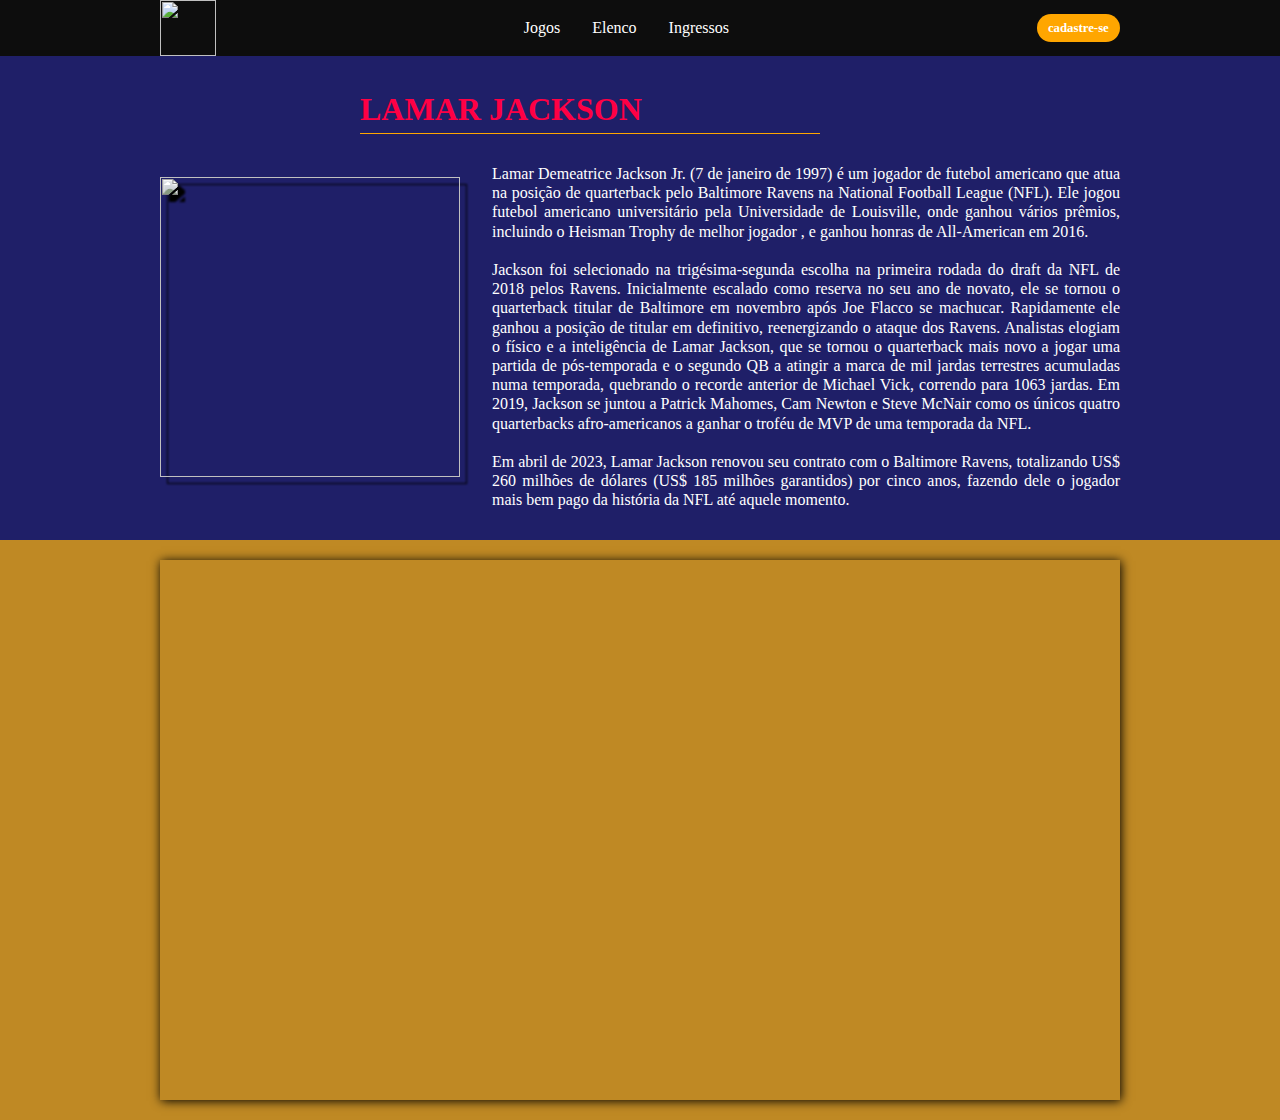
==== baltimor/index.html @ 1af72f20 "a" ====
<html lang="pt-br">
<head>
    <meta charset="UTF-8">
    <meta name="viewport" content="width=device-width, initial-scale=1.0">
    <link rel="stylesheet" href="https://cdnjs.cloudflare.com/ajax/libs/font-awesome/6.5.1/css/all.min.css" integrity="sha512-DTOQO9RWCH3ppGqcWaEA1BIZOC6xxalwEsw9c2QQeAIftl+Vegovlnee1c9QX4TctnWMn13TZye+giMm8e2LwA==" crossorigin="anonymous" referrerpolicy="no-referrer" />
    <link rel="stylesheet" href="style.css">
    <title>Baltmor Ravens</title>
</head>
<body>
    <header>
        <div class="nav">
            <div class="logo"><a href="#"><img src="https://static.www.nfl.com/t_q-best/league/api/clubs/logos/BAL" alt=""></a></div>   
            <ul class="links">
                <li><a href="#Jogos">Jogos</a></li>
                <li><a href="#Elenco">Elenco</a></li>
                <li><a href="#Ingressos">Ingressos</a></li>
            </ul>
            <li class="login"><a href="#">cadastre-se</a></li>
            <div class="icone_bar">
                <i class="fa-solid fa-bars"></i>
            </div>

            <div class="menu_flutu">
                <ul class="links">
                    <li><a href="#Jogos">Jogos</a></li>
                    <li><a href="#Elenco">Elenco</a></li>
                    <li><a href="#Ingressos">Ingressos</a></li>
                </ul>
                <li><a href="#" class="login">cadastre-se</a></li>
            </div>
        </div>
    </header>

    <div class="qb">
        <h1 class="oi">lamar jackson</h1>
        <div class="lamar">
            <div class="lamar_img">
                <a href="https://en.wikipedia.org/wiki/Lamar_Jackson" target="_blank"><abbr title="Lamar Sexo"><img src="https://images-wixmp-ed30a86b8c4ca887773594c2.wixmp.com/f/7827b2c1-5dcb-455b-8653-0e324f8adb1c/dde52du-dfa3613a-443c-49a7-a60e-255e2f9f784d.png/v1/fill/w_1280,h_2074/lamar_jackson__baltimore_ravens____nfl_by_nicolopez2602_dde52du-fullview.png?token=eyJ0eXAiOiJKV1QiLCJhbGciOiJIUzI1NiJ9.[base64].3db6eNv-_tJ2lJtIv1i7k81eucKSnkR_ORi7ML09j5Y" alt=""></abbr></a>
            </div>

            <div class="lamar_info">
                <p>Lamar Demeatrice Jackson Jr. (7 de janeiro de 1997) é 
                 um jogador de futebol americano que atua na posição de 
                 quarterback pelo Baltimore Ravens na National Football 
                 League (NFL). Ele jogou futebol americano universitário 
                 pela Universidade de Louisville, onde ganhou vários 
                 prêmios, incluindo o Heisman Trophy de melhor jogador
                 , e ganhou honras de All-American em 2016. <span>Ver mais...</span></p>
                <br>
                <div class="info_d">
                    <p>Jackson foi selecionado na trigésima-segunda escolha na primeira rodada do draft da NFL de 2018 pelos Ravens. Inicialmente escalado como reserva no seu ano de novato, ele se tornou o quarterback titular de Baltimore em novembro após Joe Flacco se machucar. Rapidamente ele ganhou a posição de titular em definitivo, reenergizando o ataque dos Ravens. Analistas elogiam o físico e a inteligência de Lamar Jackson, que se tornou o quarterback mais novo a jogar uma partida de pós-temporada e o segundo QB a atingir a marca de mil jardas terrestres acumuladas numa temporada, quebrando o recorde anterior de Michael Vick, correndo para 1063 jardas. Em 2019, Jackson se juntou a Patrick Mahomes, Cam Newton e Steve McNair como os únicos quatro quarterbacks afro-americanos a ganhar o troféu de MVP de uma temporada da NFL.</p>
                    <br>
                    <p>Em abril de 2023, Lamar Jackson renovou seu contrato com o Baltimore Ravens, totalizando US$ 260 milhões de dólares (US$ 185 milhões garantidos) por cinco anos, fazendo dele o jogador mais bem pago da história da NFL até aquele momento.</p>
                </div>
            </div>
        </div>
    </div>

    <div class="bg">
        <div class="video_bg">
            <div class="video"><iframe width="560" height="315" src="https://www.youtube.com/embed/t9xMHFQeo_M?si=jAsIgoBw-pmY7R0C" title="YouTube video player" frameborder="0" allow="accelerometer; autoplay; clipboard-write; encrypted-media; gyroscope; picture-in-picture; web-share" allowfullscreen></iframe></div>
        </div>
    </div>

    <script>
        setTimeout(()=>{
                document.querySelectorAll('.lamar_info')[0]
                .classList.add('animacao-lamarinfo');
                document.querySelectorAll('.oi')[0]
                .classList.add('animacao-h1');
                document.querySelectorAll('.lamar_img')[0]
                .classList.add('animacao-lamar');
           },500);

        document.querySelector('.lamar_info span')
        .addEventListener('click', ()=>{
            var infoD = document.querySelector('.info_d');
            var span = document.querySelector('.lamar_info span');

            if(infoD.classList.contains('animacao-info_d')){
                infoD.classList.remove('animacao-info_d');
                span.innerHTML = 'Ver mais...';
            }else{
                infoD.classList.add('animacao-info_d');
                span.innerHTML = 'Ver menos...';
            }        
        })

        document.querySelector('.icone_bar')
        .addEventListener('click', ()=>{
            var menu_flutu = document.querySelector('.menu_flutu');
            var bar = document.querySelector('.icone_bar');

            if(menu_flutu.classList.contains('show-menu_flutu')){
                menu_flutu.classList.remove('show-menu_flutu');
            }else{
                menu_flutu.classList.add('show-menu_flutu');
            }        
        })
    </script>
</body>
</html>
---- baltimor/style.css ----
body{
    background-color: var(--cor1);
}

@font-face {
    font-family: Jackpot;
    src: url(fontes/Jackpot.ttf);
    font-weight: normal;
}

:root{
    --cor1: #1f1f68;
    --cor2: #ffa600;
    --cor3: #ff0044;
    --cor4: #0D0D0D;
    --cor5: #ffffff;

    --font-destaque: 'Jackpot';
}

*{
    margin: 0px;
    padding: 0px;
}

li{
    list-style: none;
}

a{
    text-decoration: none;
    color: var(--cor5);
}

header{
    position: relative;
    background-color: var(--cor4);
    padding: 0 2rem;
}

.nav{
    display: flex;
    flex-wrap: wrap;
    justify-content: space-between;
    align-items: center;
    margin: 0px auto;
    max-width: 960px;
}

.logo img{
    width: 3.5rem;
}

.logo a::after{
    content: " ";
    height: 1px;
    width: 0%;
    background-color: var(--cor2);
    bottom: 0px;
    left: 0px;
    position: absolute;
}

.logo a:hover::after{
    width: 100%;
    transition: 1s;
}

.logo img:hover{
    filter: grayscale(80%);
}

.links{
    display: flex;
    gap: 2rem;
}

.links a{
    cursor: pointer;
    position: relative;
}

.links a::after{
    content: " ";
    height: 1px;
    width: 0%;
    background-color: var(--cor2);
    bottom: 0px;
    left: 0px;
    position: absolute;
}

.links a:hover::after{
    width: 100%;
    transition: 1s;
}

.links a:hover{
    color: var(--cor2);
    transition: .5s;
}

.login{
    font-size: 0.8rem;
    font-weight: bold;
    color: var(--cor5);
    background-color: var(--cor2);
    padding: 0.4rem 0.7rem;
    border-radius: 20px;
    transition: scale .5s ease;
}

.login:hover{
    background-color: var(--cor3);
    scale: 1.2;
}

.login:active{
    scale: .95;
}

.icone_bar{
    font-size: 1.7rem;
    display: none;
    color: var(--cor5);
    cursor: pointer;
}

.icone_bar:hover{
    color: gray;
    transition: 1s;
}

.menu_flutu{
    display: none;
    width: 200px;
    height: 200px;
    background-color: rgba(255, 255, 255, 0.386);
    backdrop-filter: blur(10px);
    position: absolute;
    top: 70px;
    border-radius: 10px;   
    transition: 1s;
    transform: translateX(-120%);
}

.show-menu_flutu{
    transform: translateX(0);
    transition: 1s;
}

.menu_flutu a::after{
    background-color: #1f1f68;
}

.menu_flutu .links{
    display: block;
    text-align: center;
}

.menu_flutu li{
    display: flex;
    justify-content: center;
    align-items: center;
}

.menu_flutu .links li a{
    color: rgb(255, 255, 255);
    width: 100%;
    padding: .7rem;
    text-align: center;
    border-bottom: 1px solid rgba(0, 0, 0, 0.315);
}

.menu_flutu .links li a:hover{
    color: black;
    background-color: rgba(255, 255, 255, 0.208);
    transition: .5s;
}

.menu_flutu .login{
    display: block;
    margin: .7rem;
    width: 100%;
    text-align: center;
}

.menu_flutu .login:hover{
    scale: 1.1;
}

@media(max-width: 600px){
    .icone_bar{
        display: block;
    }

    .links, .login{
        display: none;
    
    }

    .menu_flutu{
        display: block;
    }
}
.qb{
    margin: 0 auto;
    max-width: 960px;
    padding: 30px 2rem;
}

.qb h1{
    font-size: 2rem;
    text-transform: uppercase;
    color: var(--cor3);
    margin-bottom: 10px;
    padding: 5px 0px;
    border-bottom: 1px solid var(--cor2);
}

.animacao-h1{
    margin-right: 300px;
    margin-left: 200px;
    transition: 2.5s;
}

.lamar{
    display: flex;
    flex-wrap: wrap;
    align-items: center;
    gap: 2rem;
}

.lamar_img{
    filter: blur(15px);
    transform: translateX(50%);
}

.animacao-lamar{
    filter: blur(0px);
    transform: translateX(0);
    transition: 2s;
}

.lamar_img img{
    width: min(300px, 50vw);
    filter: drop-shadow(7px 7px 1px black)grayscale(80%);
    transition: scale 1s ease, filter 1s cubic-bezier
    (0.175, 0.885, 0.32, 1.275);
}

.lamar_img img:hover{
    filter: drop-shadow(7px 7px 10px rgba(255, 255, 255, 0.044));
    scale: 1.05;
    transition: 1s;
}

.lamar_info{
    margin-top: 20px;
    flex: 1 1 300px;
    text-align: justify;
    align-self: start;
    line-height: 1.2rem;
    color: var(--cor5);
    opacity: 0;
}

.animacao-lamarinfo{
    opacity: 1;
    transition: 1s;
}

.lamar_info span{
    display: none;
    color: blue;
    cursor: pointer;
    transition: 1s;
}

.lamar_info span:hover{
    color: #ffa600;
    transition: 1s;
}

@media(max-width:850px){
    .animacao-h1{
        margin-right: 280px;
        margin-left: 140px;
    }
}

@media(max-width:695px){
    .lamar_img{
        margin: 0 auto;
    }

    .info_d{
        overflow: hidden;
        height: 10px;
        transition: 1s;
    }

    .animacao-info_d{
        height: 550px;
        transition: 1s;
    }

    .lamar_info span{
        display: inline-block;
    }

    .animacao-h1{
        margin-left: 50px;
        margin-right: 70px;
        transition: 1s;
    }

    .lamar_info{
        margin-top: 0;
    }
}

.bg{
    background-color: #BF8924;
    padding:  20px 2rem;
}

.video_bg{
    max-width: 960px;
    margin: 0 auto;
}

.video{
    padding-bottom: 56.27%;
    position: relative;
}

.video > iframe{
    position: absolute;
    width: 100%;
    height: 100%;
    box-shadow: 1px 1px 10px black;
}
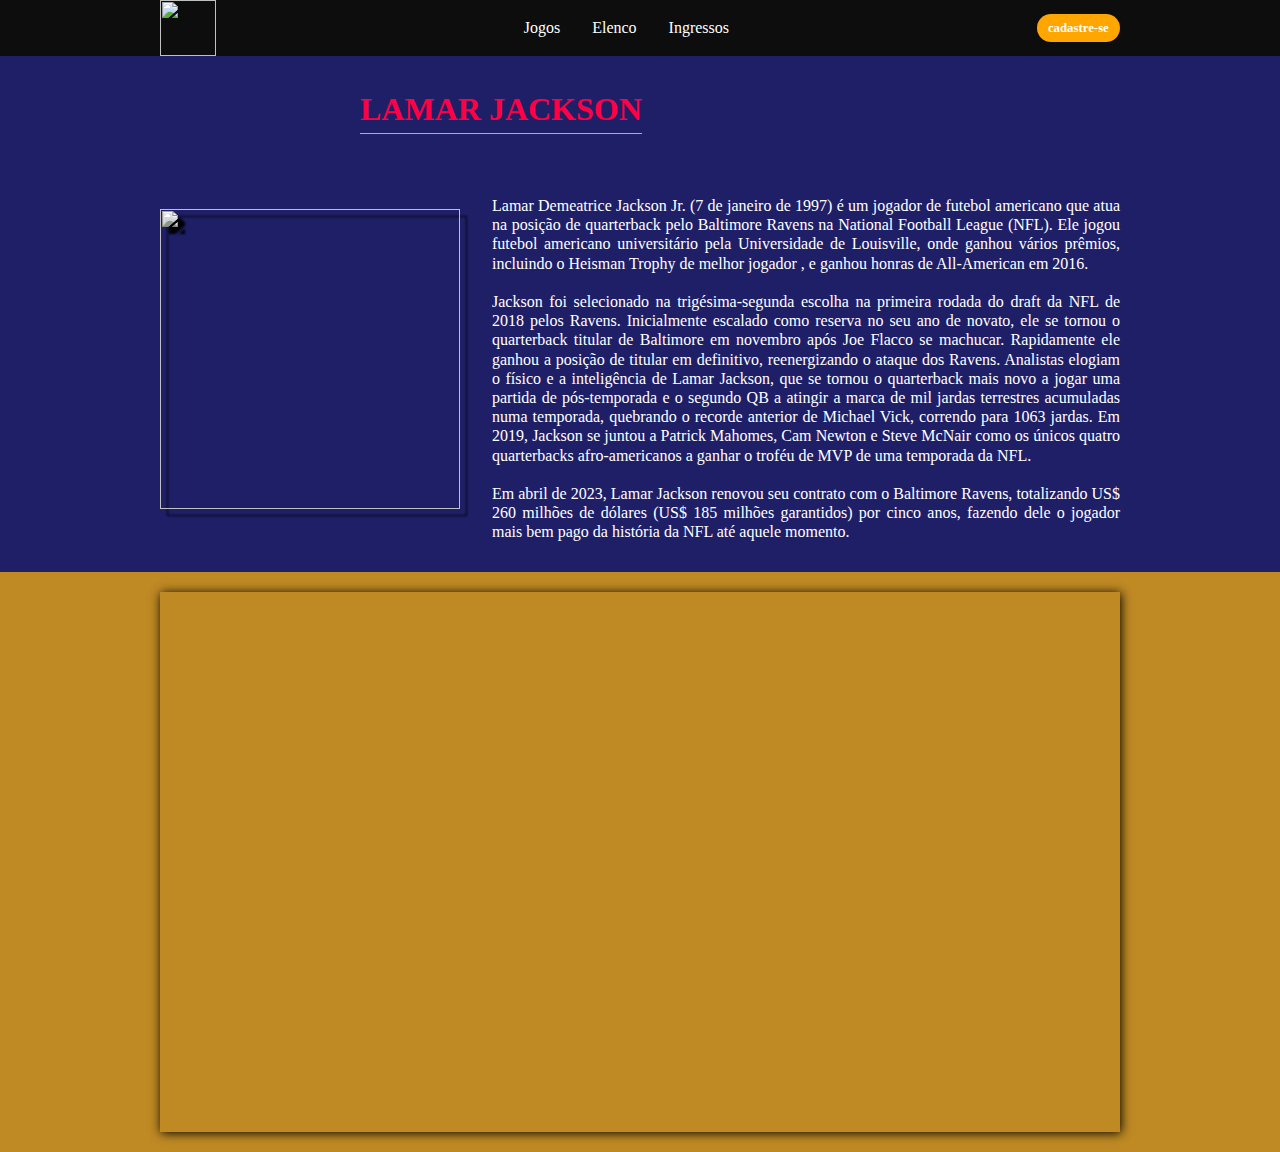
==== commit cb199ec9: "a" ====
--- a/baltimor/index.html
+++ b/baltimor/index.html
@@ -16,6 +16,7 @@
                 <li><a href="#Ingressos">Ingressos</a></li>
             </ul>
             <li class="login"><a href="#">cadastre-se</a></li>
+
             <div class="icone_bar">
                 <i class="fa-solid fa-bars"></i>
             </div>
@@ -31,72 +32,36 @@
         </div>
     </header>
 
-    <div class="qb">
-        <h1 class="oi">lamar jackson</h1>
+    <section class="qb">
         <div class="lamar">
+            <h1 class="oi">lamar jackson</h1>
             <div class="lamar_img">
                 <a href="https://en.wikipedia.org/wiki/Lamar_Jackson" target="_blank"><abbr title="Lamar Sexo"><img src="https://images-wixmp-ed30a86b8c4ca887773594c2.wixmp.com/f/7827b2c1-5dcb-455b-8653-0e324f8adb1c/dde52du-dfa3613a-443c-49a7-a60e-255e2f9f784d.png/v1/fill/w_1280,h_2074/lamar_jackson__baltimore_ravens____nfl_by_nicolopez2602_dde52du-fullview.png?token=eyJ0eXAiOiJKV1QiLCJhbGciOiJIUzI1NiJ9.[base64].3db6eNv-_tJ2lJtIv1i7k81eucKSnkR_ORi7ML09j5Y" alt=""></abbr></a>
             </div>
-
+    
             <div class="lamar_info">
                 <p>Lamar Demeatrice Jackson Jr. (7 de janeiro de 1997) é 
-                 um jogador de futebol americano que atua na posição de 
-                 quarterback pelo Baltimore Ravens na National Football 
-                 League (NFL). Ele jogou futebol americano universitário 
-                 pela Universidade de Louisville, onde ganhou vários 
-                 prêmios, incluindo o Heisman Trophy de melhor jogador
-                 , e ganhou honras de All-American em 2016. <span>Ver mais...</span></p>
+                    um jogador de futebol americano que atua na posição de 
+                    quarterback pelo Baltimore Ravens na National Football 
+                    League (NFL). Ele jogou futebol americano universitário 
+                    pela Universidade de Louisville, onde ganhou vários 
+                    prêmios, incluindo o Heisman Trophy de melhor jogador
+                    , e ganhou honras de All-American em 2016. <span>Ver mais...</span></p>
                 <br>
                 <div class="info_d">
                     <p>Jackson foi selecionado na trigésima-segunda escolha na primeira rodada do draft da NFL de 2018 pelos Ravens. Inicialmente escalado como reserva no seu ano de novato, ele se tornou o quarterback titular de Baltimore em novembro após Joe Flacco se machucar. Rapidamente ele ganhou a posição de titular em definitivo, reenergizando o ataque dos Ravens. Analistas elogiam o físico e a inteligência de Lamar Jackson, que se tornou o quarterback mais novo a jogar uma partida de pós-temporada e o segundo QB a atingir a marca de mil jardas terrestres acumuladas numa temporada, quebrando o recorde anterior de Michael Vick, correndo para 1063 jardas. Em 2019, Jackson se juntou a Patrick Mahomes, Cam Newton e Steve McNair como os únicos quatro quarterbacks afro-americanos a ganhar o troféu de MVP de uma temporada da NFL.</p>
                     <br>
-                    <p>Em abril de 2023, Lamar Jackson renovou seu contrato com o Baltimore Ravens, totalizando US$ 260 milhões de dólares (US$ 185 milhões garantidos) por cinco anos, fazendo dele o jogador mais bem pago da história da NFL até aquele momento.</p>
+                    <p>Em abril de 2023, Lamar Jackson renovou seu contrato com o Baltimore Ravens, totalizando US$ 260 milhões de dólares (US$ 185 milhões garantidos) por cinco anos, fazendo dele o jogador mais bem pago da história da NFL até aquele momento.<span>Ver menos...</span></p>
                 </div>
             </div>
-        </div>
-    </div>
+        </div>        
+    </section>
 
-    <div class="bg">
+    <section class="bg">
         <div class="video_bg">
             <div class="video"><iframe width="560" height="315" src="https://www.youtube.com/embed/t9xMHFQeo_M?si=jAsIgoBw-pmY7R0C" title="YouTube video player" frameborder="0" allow="accelerometer; autoplay; clipboard-write; encrypted-media; gyroscope; picture-in-picture; web-share" allowfullscreen></iframe></div>
         </div>
-    </div>
-
-    <script>
-        setTimeout(()=>{
-                document.querySelectorAll('.lamar_info')[0]
-                .classList.add('animacao-lamarinfo');
-                document.querySelectorAll('.oi')[0]
-                .classList.add('animacao-h1');
-                document.querySelectorAll('.lamar_img')[0]
-                .classList.add('animacao-lamar');
-           },500);
-
-        document.querySelector('.lamar_info span')
-        .addEventListener('click', ()=>{
-            var infoD = document.querySelector('.info_d');
-            var span = document.querySelector('.lamar_info span');
-
-            if(infoD.classList.contains('animacao-info_d')){
-                infoD.classList.remove('animacao-info_d');
-                span.innerHTML = 'Ver mais...';
-            }else{
-                infoD.classList.add('animacao-info_d');
-                span.innerHTML = 'Ver menos...';
-            }        
-        })
-
-        document.querySelector('.icone_bar')
-        .addEventListener('click', ()=>{
-            var menu_flutu = document.querySelector('.menu_flutu');
-            var bar = document.querySelector('.icone_bar');
-
-            if(menu_flutu.classList.contains('show-menu_flutu')){
-                menu_flutu.classList.remove('show-menu_flutu');
-            }else{
-                menu_flutu.classList.add('show-menu_flutu');
-            }        
-        })
-    </script>
+    </section>
 </body>
+    <script src="app.js"></script>
 </html>--- a/baltimor/style.css
+++ b/baltimor/style.css
@@ -124,21 +124,17 @@
     display: none;
     color: var(--cor5);
     cursor: pointer;
-}
-
-.icone_bar:hover{
-    color: gray;
     transition: 1s;
 }
 
 .menu_flutu{
+    position: absolute;
     display: none;
     width: 200px;
     height: 200px;
+    top: 70px;
     background-color: rgba(255, 255, 255, 0.386);
     backdrop-filter: blur(10px);
-    position: absolute;
-    top: 70px;
     border-radius: 10px;   
     transition: 1s;
     transform: translateX(-120%);
@@ -200,7 +196,7 @@
     }
 
     .menu_flutu{
-        display: block;
+        display: block; 
     }
 }
 .qb{
@@ -245,8 +241,7 @@
 .lamar_img img{
     width: min(300px, 50vw);
     filter: drop-shadow(7px 7px 1px black)grayscale(80%);
-    transition: scale 1s ease, filter 1s cubic-bezier
-    (0.175, 0.885, 0.32, 1.275);
+    transition: 1s;
 }
 
 .lamar_img img:hover{
@@ -274,12 +269,11 @@
     display: none;
     color: blue;
     cursor: pointer;
-    transition: 1s;
+    transition: .5s;
 }
 
 .lamar_info span:hover{
-    color: #ffa600;
-    transition: 1s;
+    color: #BF8924;
 }
 
 @media(max-width:850px){
@@ -294,6 +288,10 @@
         margin: 0 auto;
     }
 
+    .lamar_img img{
+        padding-inline: 60px;
+    }
+
     .info_d{
         overflow: hidden;
         height: 10px;
@@ -301,7 +299,7 @@
     }
 
     .animacao-info_d{
-        height: 550px;
+        height: 600px;
         transition: 1s;
     }
 
@@ -309,10 +307,17 @@
         display: inline-block;
     }
 
-    .animacao-h1{
+    .oi{
         margin-left: 50px;
         margin-right: 70px;
-        transition: 1s;
+        transform: translateX(-130%);
+        filter: blur(10px);
+    }
+
+    .animacao-h1{
+        filter: blur(0px);
+        transform: translateX(0);
+        transition: 2s;
     }
 
     .lamar_info{
